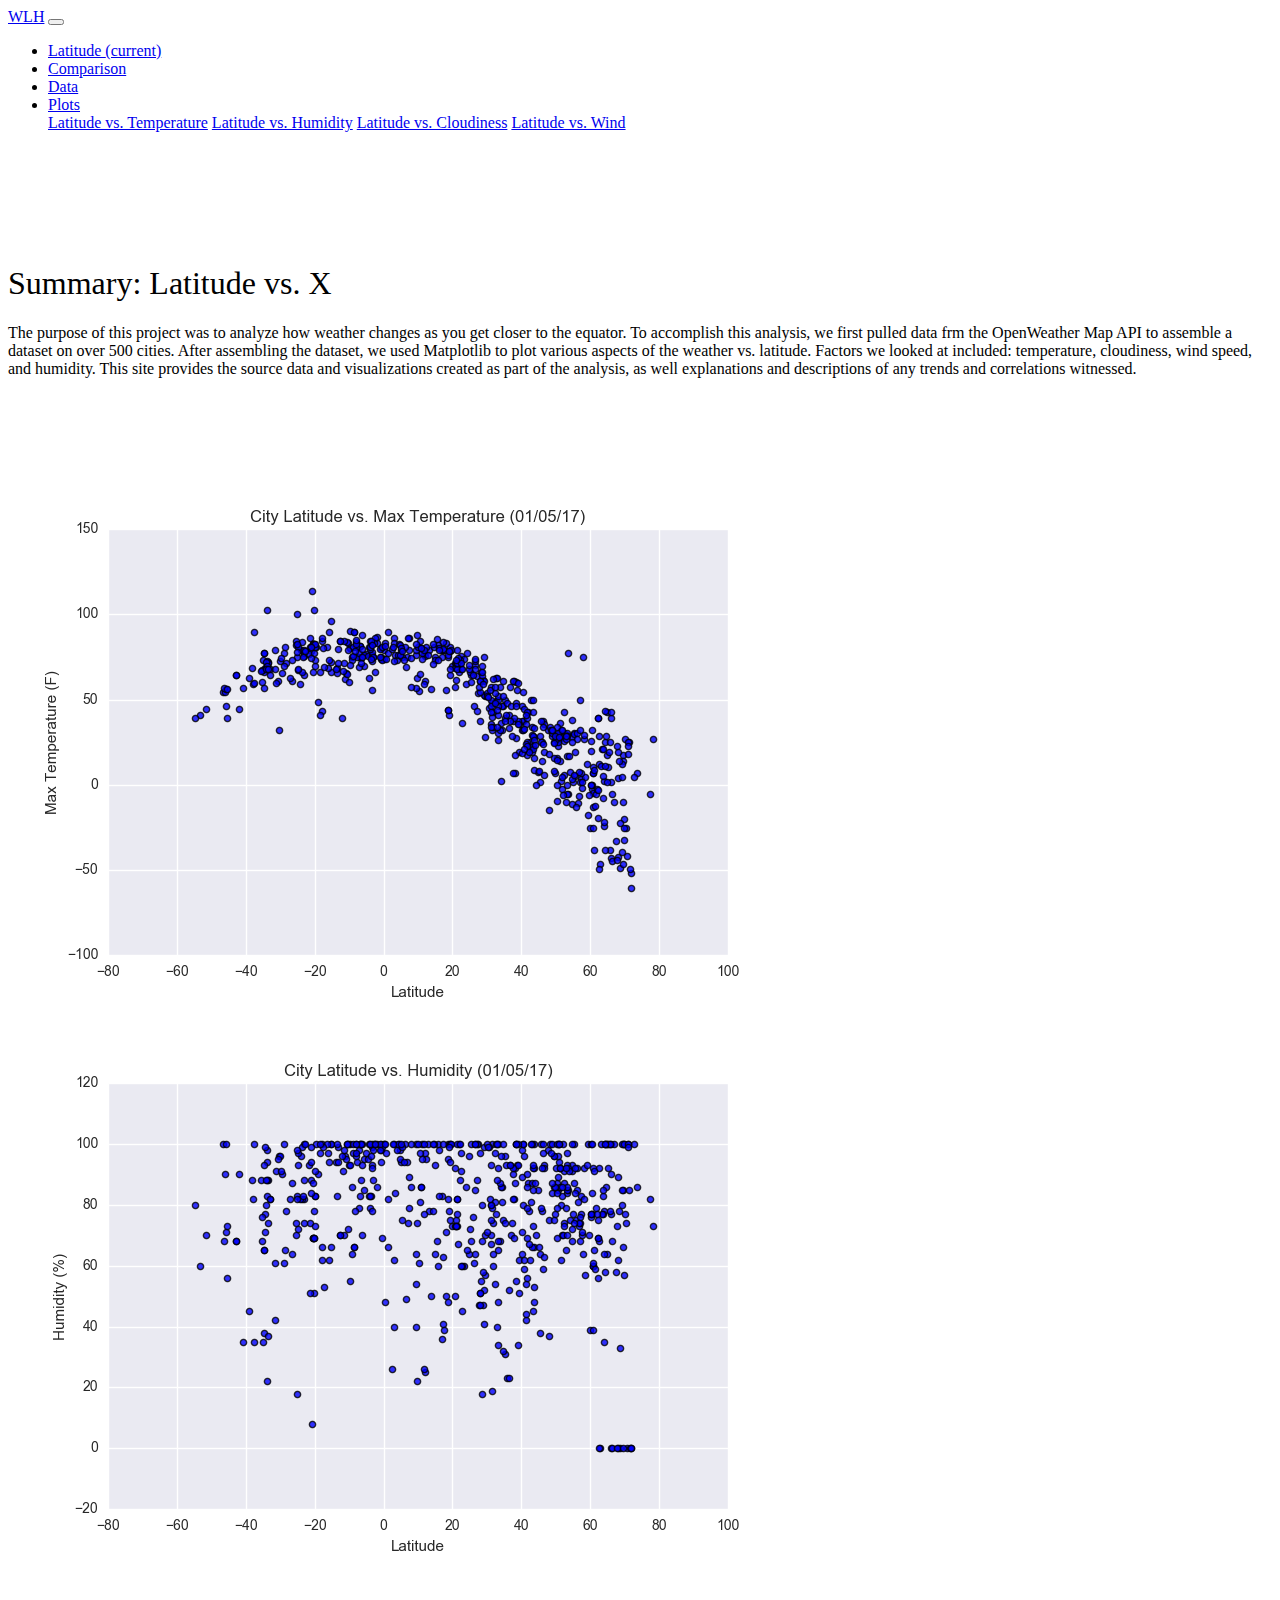
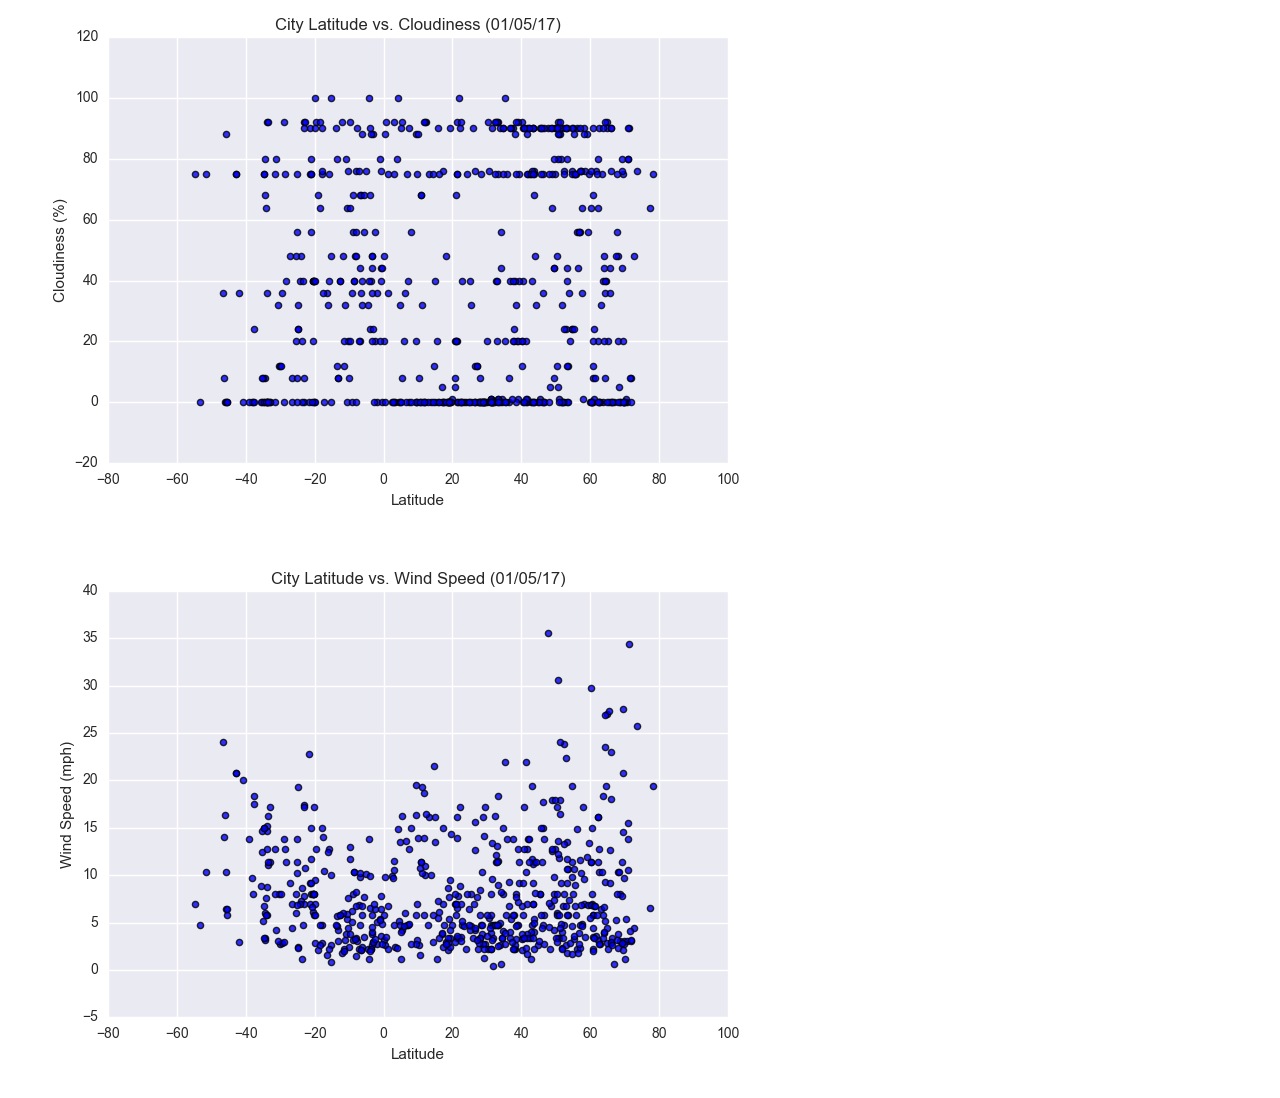
==== index.html @ 4f54cc08 "- Plays around with navbar" ====
<!DOCTYPE html>
<html lang="en-us">

<head>
    <meta charset="UTF-8">
    <meta name="viewport" content="width=device-width, initial-scale=1.0">

    <link rel="stylesheet" href="https://cdn.jsdelivr.net/npm/bootstrap@4.5.3/dist/css/bootstrap.min.css"
        integrity="sha384-TX8t27EcRE3e/ihU7zmQxVncDAy5uIKz4rEkgIXeMed4M0jlfIDPvg6uqKI2xXr2" crossorigin="anonymous">
    <link rel="stylesheet" href="style.css">
    <script src="https://code.jquery.com/jquery-3.3.1.slim.min.js" integrity="sha384-q8i/X+965DzO0rT7abK41JStQIAqVgRVzpbzo5smXKp4YfRvH+8abtTE1Pi6jizo" crossorigin="anonymous"></script>
<script src="https://cdnjs.cloudflare.com/ajax/libs/popper.js/1.14.7/umd/popper.min.js" integrity="sha384-UO2eT0CpHqdSJQ6hJty5KVphtPhzWj9WO1clHTMGa3JDZwrnQq4sF86dIHNDz0W1" crossorigin="anonymous"></script>
<script src="https://stackpath.bootstrapcdn.com/bootstrap/4.3.1/js/bootstrap.min.js" integrity="sha384-JjSmVgyd0p3pXB1rRibZUAYoIIy6OrQ6VrjIEaFf/nJGzIxFDsf4x0xIM+B07jRM" crossorigin="anonymous"></script>
<script> src="https://cdnjs.cloudflare.com/ajax/libs/popper.js/1.14.7/umd/popper.min.js"</script>

    <title>Watasha's Web Design Challenge</title>

    <!-- Bring in our bootstrap stylesheet -->

</head>



<body>

  <nav class="navbar navbar-expand-lg navbar-light bg-light">
    <a class="navbar-brand" target="_blank" href="https://github.com/walaha2002">WLH</a>
    <button class="navbar-toggler" type="button" data-toggle="collapse" data-target="#navbarNavDropdown" aria-controls="navbarNavDropdown" aria-expanded="false" aria-label="Toggle navigation">
      <span class="navbar-toggler-icon"></span>
    </button>
    <div class="collapse navbar-collapse" id="navbarNavDropdown">
      <ul class="navbar-nav">
        <li class="nav-item active">
          <a class="nav-link" href="#">Latitude <span class="sr-only">(current)</span></a>
        </li>
        <li class="nav-item">
          <a class="nav-link" target="_blank" href="comparisons.html">Comparison</a>
        </li>
        <li class="nav-item">
          <a class="nav-link"target="_blank" href="data.html">Data</a>
        </li>
        <li class="nav-item dropdown">
          <a class="nav-link dropdown-toggle" href="fig1_lat_temp.html" href="fig2_lat_humid.html" href="fig3_lat_cloud.html" href="fig4_lat_wind.html" id="navbarDropdownMenuLink" role="button" data-toggle="dropdown" aria-haspopup="true" aria-expanded="false">
            Plots
          </a>
          <div class="dropdown-menu" aria-labelledby="navbarDropdownMenuLink">
            <a class="dropdown-item"target="_blank" href="fig1_lat_temp.html">Latitude vs. Temperature</a>
            <a class="dropdown-item" target="_blank" href="fig2_lat_humid.html">Latitude vs. Humidity</a>
            <a class="dropdown-item" target="_blank" href="fig3_lat_cloud.html">Latitude vs. Cloudiness</a>
            <a class="dropdown-item" target="_blank" href="fig4_lat_wind.html">Latitude vs. Wind</a>
          </div>
        </li>
      </ul>
    </div>
  </nav>
   

    <div class="container">
        <div class="jumbotron">
            <h1>
                Summary: Latitude vs. X
            </h1>
            <p class="lead">
                The purpose of this project was to analyze how weather changes as you get closer to the equator.
                To accomplish this analysis, we first pulled data frm the OpenWeather Map API to assemble a dataset on
                over 500 cities.
                After assembling the dataset, we used Matplotlib to plot various aspects of the weather vs. latitude.
                Factors we looked at included: temperature, cloudiness, wind speed, and humidity.
                This site provides the source data and visualizations created as part of the analysis, as well
                explanations and descriptions of any trends and correlations witnessed.
            </p>
        </div>
    </div>


    <a target="_blank" href="./Visualizations/Fig1_Lat_Temp.png">
        <img src="./Visualizations/Fig1_Lat_Temp.png" alt="Pic Latitude vs Temp">
    </a>


    <a target="_blank" href="./Visualizations/Fig2_Lat_Humid.png">
        <img src="./Visualizations/Fig2_Lat_Humid.png" alt="Pic Latitude vs Temp">
    </a>

    <a target="_blank" href="./Visualizations/Fig3_Lat_Cloud.png">
        <img src="./Visualizations/Fig3_Lat_Cloud.png" alt="Pic Latitude vs Temp">
    </a>
    <a target="_blank" href="./Visualizations/Fig4_Lat_Wind.png">
        <img src="./Visualizations/Fig4_Lat_Wind.png" alt="Pic Latitude vs Temp">
    </a>

    <br>

</body>

</html>
---- style.css ----
.jumbotron {
  padding-top: 3rem;
  padding-bottom: 3rem;
  margin-bottom: 0;
  background-color: #fff;
  align-content:right;
}

@media (min-width: 768px) {
  .jumbotron {
    padding-top: 6rem;
    padding-bottom: 6rem;
  }
}

.jumbotron p:last-child {
  margin-bottom: 0;
}

.jumbotron h1 {
  font-weight: 500;
  
}

.jumbotron .container {
  max-width: 40rem;
}

footer {
  padding-top: 3rem;
  padding-bottom: 3rem;
}

footer p {
  margin-bottom: .25rem;
}
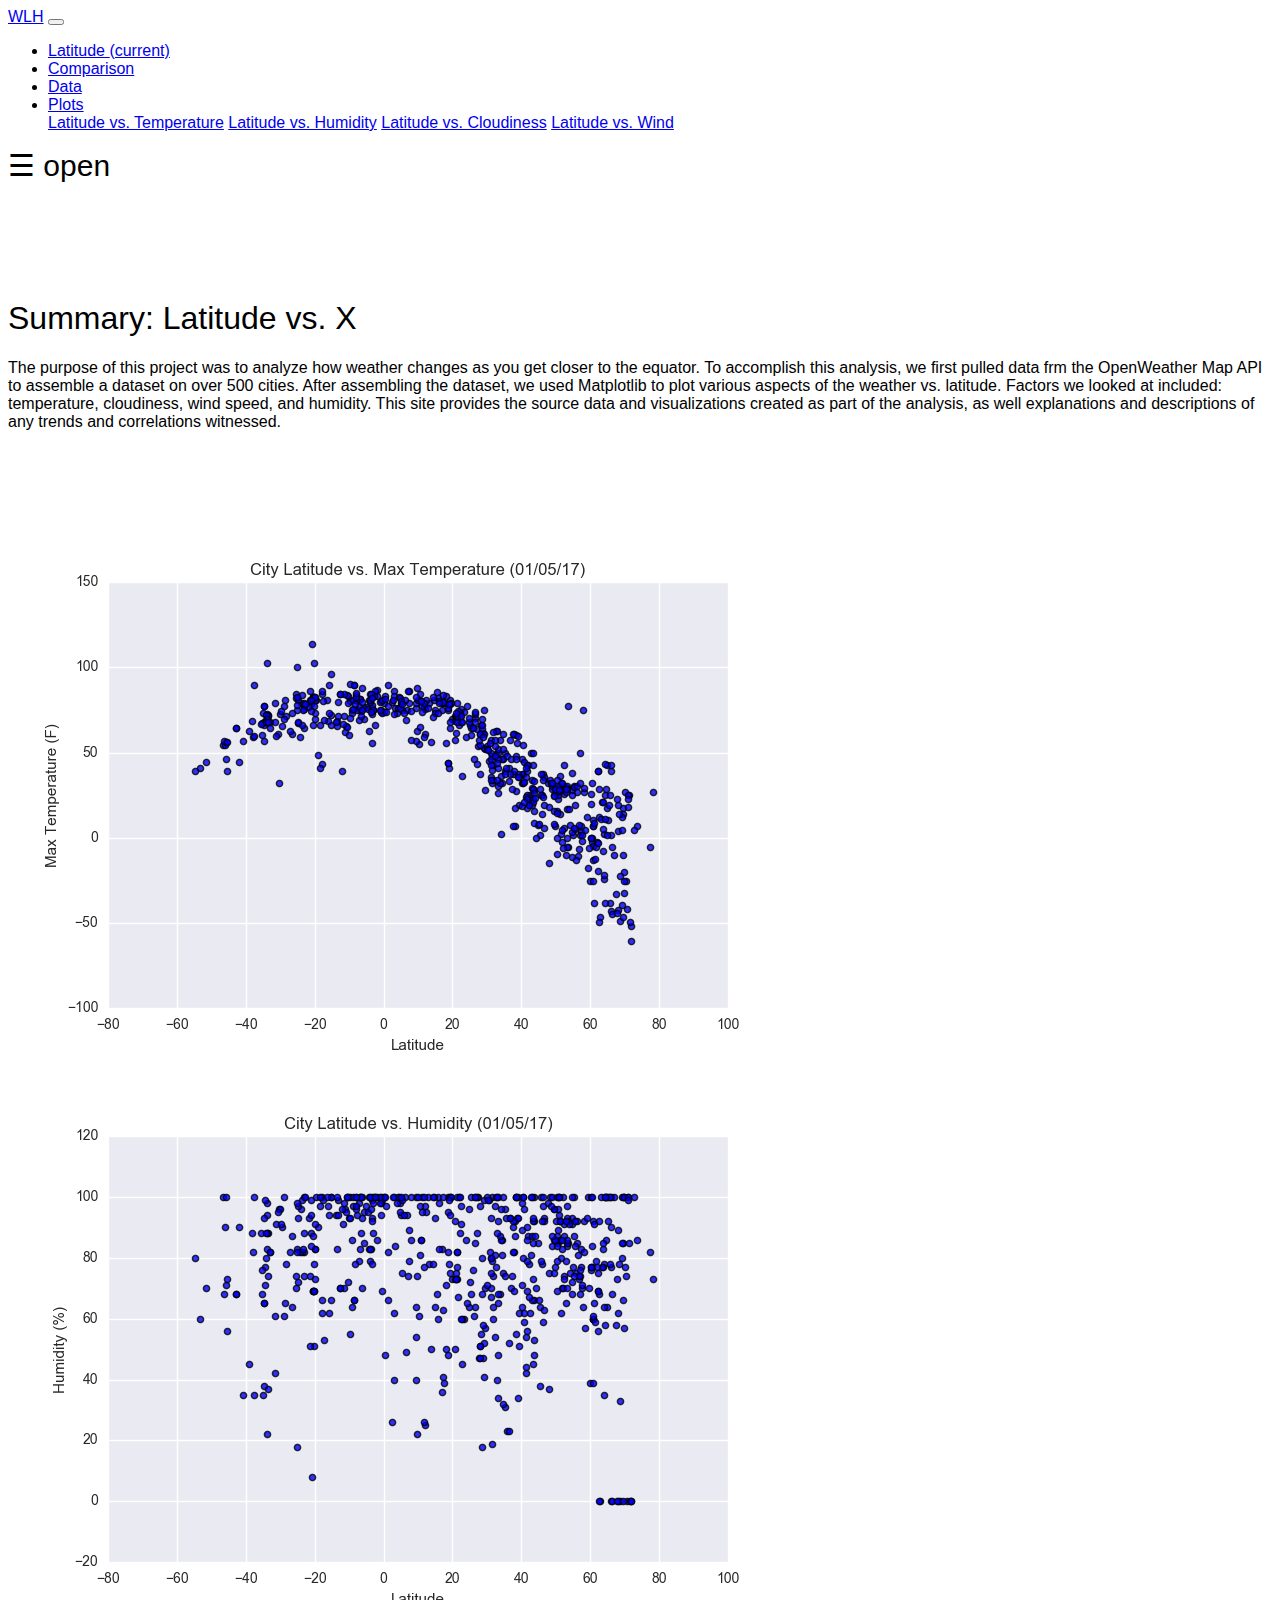
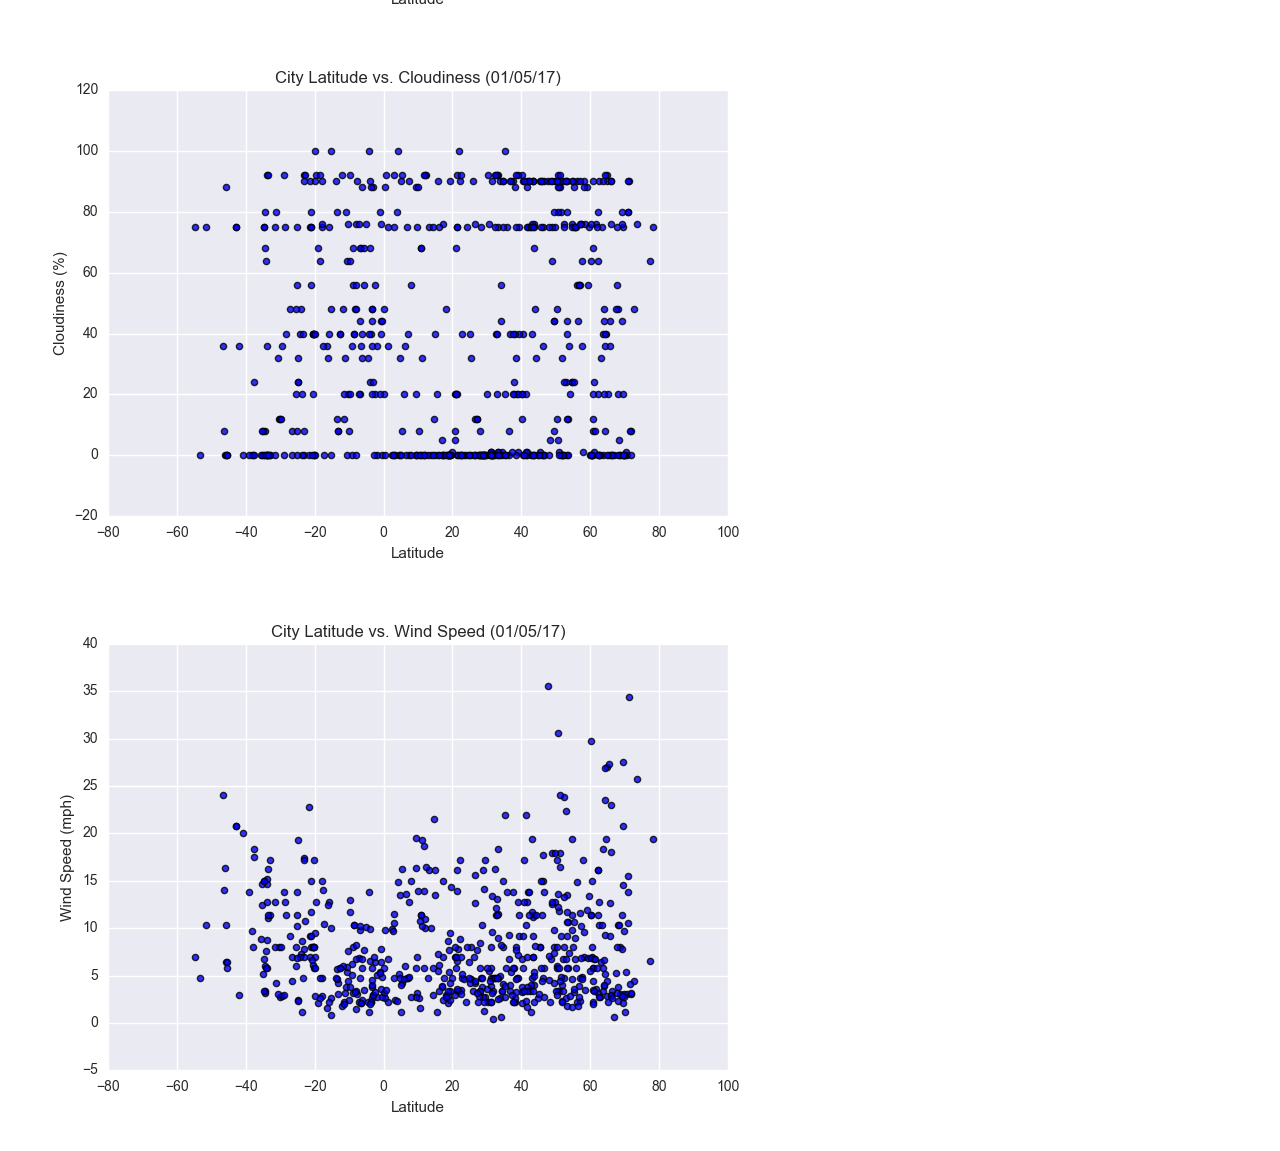
==== commit 62b61a78: "- Adds Sidebar Navigation to home page" ====
--- a/index.html
+++ b/index.html
@@ -8,52 +8,135 @@
     <link rel="stylesheet" href="https://cdn.jsdelivr.net/npm/bootstrap@4.5.3/dist/css/bootstrap.min.css"
         integrity="sha384-TX8t27EcRE3e/ihU7zmQxVncDAy5uIKz4rEkgIXeMed4M0jlfIDPvg6uqKI2xXr2" crossorigin="anonymous">
     <link rel="stylesheet" href="style.css">
-    <script src="https://code.jquery.com/jquery-3.3.1.slim.min.js" integrity="sha384-q8i/X+965DzO0rT7abK41JStQIAqVgRVzpbzo5smXKp4YfRvH+8abtTE1Pi6jizo" crossorigin="anonymous"></script>
-<script src="https://cdnjs.cloudflare.com/ajax/libs/popper.js/1.14.7/umd/popper.min.js" integrity="sha384-UO2eT0CpHqdSJQ6hJty5KVphtPhzWj9WO1clHTMGa3JDZwrnQq4sF86dIHNDz0W1" crossorigin="anonymous"></script>
-<script src="https://stackpath.bootstrapcdn.com/bootstrap/4.3.1/js/bootstrap.min.js" integrity="sha384-JjSmVgyd0p3pXB1rRibZUAYoIIy6OrQ6VrjIEaFf/nJGzIxFDsf4x0xIM+B07jRM" crossorigin="anonymous"></script>
-<script> src="https://cdnjs.cloudflare.com/ajax/libs/popper.js/1.14.7/umd/popper.min.js"</script>
+    <script src="https://code.jquery.com/jquery-3.3.1.slim.min.js"
+        integrity="sha384-q8i/X+965DzO0rT7abK41JStQIAqVgRVzpbzo5smXKp4YfRvH+8abtTE1Pi6jizo"
+        crossorigin="anonymous"></script>
+    <script src="https://cdnjs.cloudflare.com/ajax/libs/popper.js/1.14.7/umd/popper.min.js"
+        integrity="sha384-UO2eT0CpHqdSJQ6hJty5KVphtPhzWj9WO1clHTMGa3JDZwrnQq4sF86dIHNDz0W1"
+        crossorigin="anonymous"></script>
+    <script src="https://stackpath.bootstrapcdn.com/bootstrap/4.3.1/js/bootstrap.min.js"
+        integrity="sha384-JjSmVgyd0p3pXB1rRibZUAYoIIy6OrQ6VrjIEaFf/nJGzIxFDsf4x0xIM+B07jRM"
+        crossorigin="anonymous"></script>
+    <script> src = "https://cdnjs.cloudflare.com/ajax/libs/popper.js/1.14.7/umd/popper.min.js"</script>
+
+    <!--Font Awesome JS-->
+    <script defer src="https://use.fontawesome.com/releases/v5.0.13/js/solid.js"
+        integrity="sha384-tzzSw1/Vo+0N5UhStP3bvwWPq+uvzCMfrN1fEFe+xBmv1C/AtVX5K0uZtmcHitFZ"
+        crossorigin="anonymous"></script>
+    <script defer src="https://use.fontawesome.com/releases/v5.0.13/js/fontawesome.js"
+        integrity="sha384-6OIrr52G08NpOFSZdxxz1xdNSndlD4vdcf/q2myIUVO0VsqaGHJsB0RaBE01VTOY"
+        crossorigin="anonymous"></script>
 
     <title>Watasha's Web Design Challenge</title>
 
     <!-- Bring in our bootstrap stylesheet -->
 
+    <style>
+        body {
+            font-family: "Lato", sans-serif;
+        }
+
+        .sidenav {
+            height: 100%;
+            width: 0;
+            position: fixed;
+            z-index: 1;
+            top: 0;
+            right: 0;
+            background-color: #111;
+            overflow-x: hidden;
+            transition: 0.5s;
+            padding-top: 60px;
+        }
+
+        .sidenav a {
+            padding: 8px 8px 8px 32px;
+            text-decoration: none;
+            font-size: 18px;
+            color: #818181;
+            display: block;
+            transition: 0.3s;
+        }
+
+        .sidenav a:hover {
+            color: #f1f1f1;
+        }
+
+        .sidenav .closebtn {
+            position: absolute;
+            top: 0;
+            right: 25px;
+            font-size: 36px;
+            margin-left: 50px;
+        }
+
+        @media screen and (max-height: 450px) {
+            .sidenav {
+                padding-top: 15px;
+            }
+
+            .sidenav a {
+                font-size: 18px;
+            }
+        }
+    </style>
+
 </head>
-
-
 
 <body>
 
-  <nav class="navbar navbar-expand-lg navbar-light bg-light">
-    <a class="navbar-brand" target="_blank" href="https://github.com/walaha2002">WLH</a>
-    <button class="navbar-toggler" type="button" data-toggle="collapse" data-target="#navbarNavDropdown" aria-controls="navbarNavDropdown" aria-expanded="false" aria-label="Toggle navigation">
-      <span class="navbar-toggler-icon"></span>
-    </button>
-    <div class="collapse navbar-collapse" id="navbarNavDropdown">
-      <ul class="navbar-nav">
-        <li class="nav-item active">
-          <a class="nav-link" href="#">Latitude <span class="sr-only">(current)</span></a>
-        </li>
-        <li class="nav-item">
-          <a class="nav-link" target="_blank" href="comparisons.html">Comparison</a>
-        </li>
-        <li class="nav-item">
-          <a class="nav-link"target="_blank" href="data.html">Data</a>
-        </li>
-        <li class="nav-item dropdown">
-          <a class="nav-link dropdown-toggle" href="fig1_lat_temp.html" href="fig2_lat_humid.html" href="fig3_lat_cloud.html" href="fig4_lat_wind.html" id="navbarDropdownMenuLink" role="button" data-toggle="dropdown" aria-haspopup="true" aria-expanded="false">
-            Plots
-          </a>
-          <div class="dropdown-menu" aria-labelledby="navbarDropdownMenuLink">
-            <a class="dropdown-item"target="_blank" href="fig1_lat_temp.html">Latitude vs. Temperature</a>
-            <a class="dropdown-item" target="_blank" href="fig2_lat_humid.html">Latitude vs. Humidity</a>
-            <a class="dropdown-item" target="_blank" href="fig3_lat_cloud.html">Latitude vs. Cloudiness</a>
-            <a class="dropdown-item" target="_blank" href="fig4_lat_wind.html">Latitude vs. Wind</a>
-          </div>
-        </li>
-      </ul>
+    <nav class="navbar navbar-expand-lg navbar-light bg-light">
+        <a class="navbar-brand" target="_blank" href="https://github.com/walaha2002">WLH</a>
+        <button class="navbar-toggler" type="button" data-toggle="collapse" data-target="#navbarNavDropdown"
+            aria-controls="navbarNavDropdown" aria-expanded="false" aria-label="Toggle navigation">
+            <span class="navbar-toggler-icon"></span>
+        </button>
+        <div class="collapse navbar-collapse" id="navbarNavDropdown">
+            <ul class="navbar-nav">
+                <li class="nav-item active">
+                    <a class="nav-link" href="#">Latitude <span class="sr-only">(current)</span></a>
+                </li>
+                <li class="nav-item">
+                    <a class="nav-link" target="_blank" href="comparisons.html">Comparison</a>
+                </li>
+                <li class="nav-item">
+                    <a class="nav-link" target="_blank" href="data.html">Data</a>
+                </li>
+                <li class="nav-item dropdown">
+                    <a class="nav-link dropdown-toggle" href="fig1_lat_temp.html" href="fig2_lat_humid.html"
+                        href="fig3_lat_cloud.html" href="fig4_lat_wind.html" id="navbarDropdownMenuLink" role="button"
+                        data-toggle="dropdown" aria-haspopup="true" aria-expanded="false">
+                        Plots
+                    </a>
+                    <div class="dropdown-menu" aria-labelledby="navbarDropdownMenuLink">
+                        <a class="dropdown-item" target="_blank" href="fig1_lat_temp.html">Latitude vs. Temperature</a>
+                        <a class="dropdown-item" target="_blank" href="fig2_lat_humid.html">Latitude vs. Humidity</a>
+                        <a class="dropdown-item" target="_blank" href="fig3_lat_cloud.html">Latitude vs. Cloudiness</a>
+                        <a class="dropdown-item" target="_blank" href="fig4_lat_wind.html">Latitude vs. Wind</a>
+                    </div>
+                </li>
+            </ul>
+        </div>
+    </nav>
+    <div id="mySidenav" class="sidenav">
+        <a href="javascript:void(0)" class="closebtn" onclick="closeNav()">&times;</a>
+        <a href="fig1_lat_temp.html"><img src="./Visualizations/Fig1_Lat_Temp_Sidebar.png">Latitude vs. Temp</a>
+        <a href="fig2_lat_humid.html"><img src="./Visualizations/Fig2_Lat_Humid_Sidebar.PNG">Latitude vs. Humidity</a>
+        <a href="fig3_lat_cloud.html"><img src="./Visualizations/Fig3_Lat_Cloud_SideBar.PNG">Latitude vs. Cloudiness</a>
+        <a href="fig4_lat_wind.html"><img src="./Visualizations/Fig4_Lat_Wind_SideBar.PNG">Latitude vs. Wind</a>
     </div>
-  </nav>
-   
+
+    <span style="font-size:30px;cursor:pointer" onclick="openNav()">&#9776; open</span>
+
+    <script>
+        function openNav() {
+            document.getElementById("mySidenav").style.width = "250px";
+        }
+
+        function closeNav() {
+            document.getElementById("mySidenav").style.width = "0";
+        }
+    </script>
 
     <div class="container">
         <div class="jumbotron">
@@ -91,6 +174,8 @@
 
     <br>
 
+
+
 </body>
 
 </html>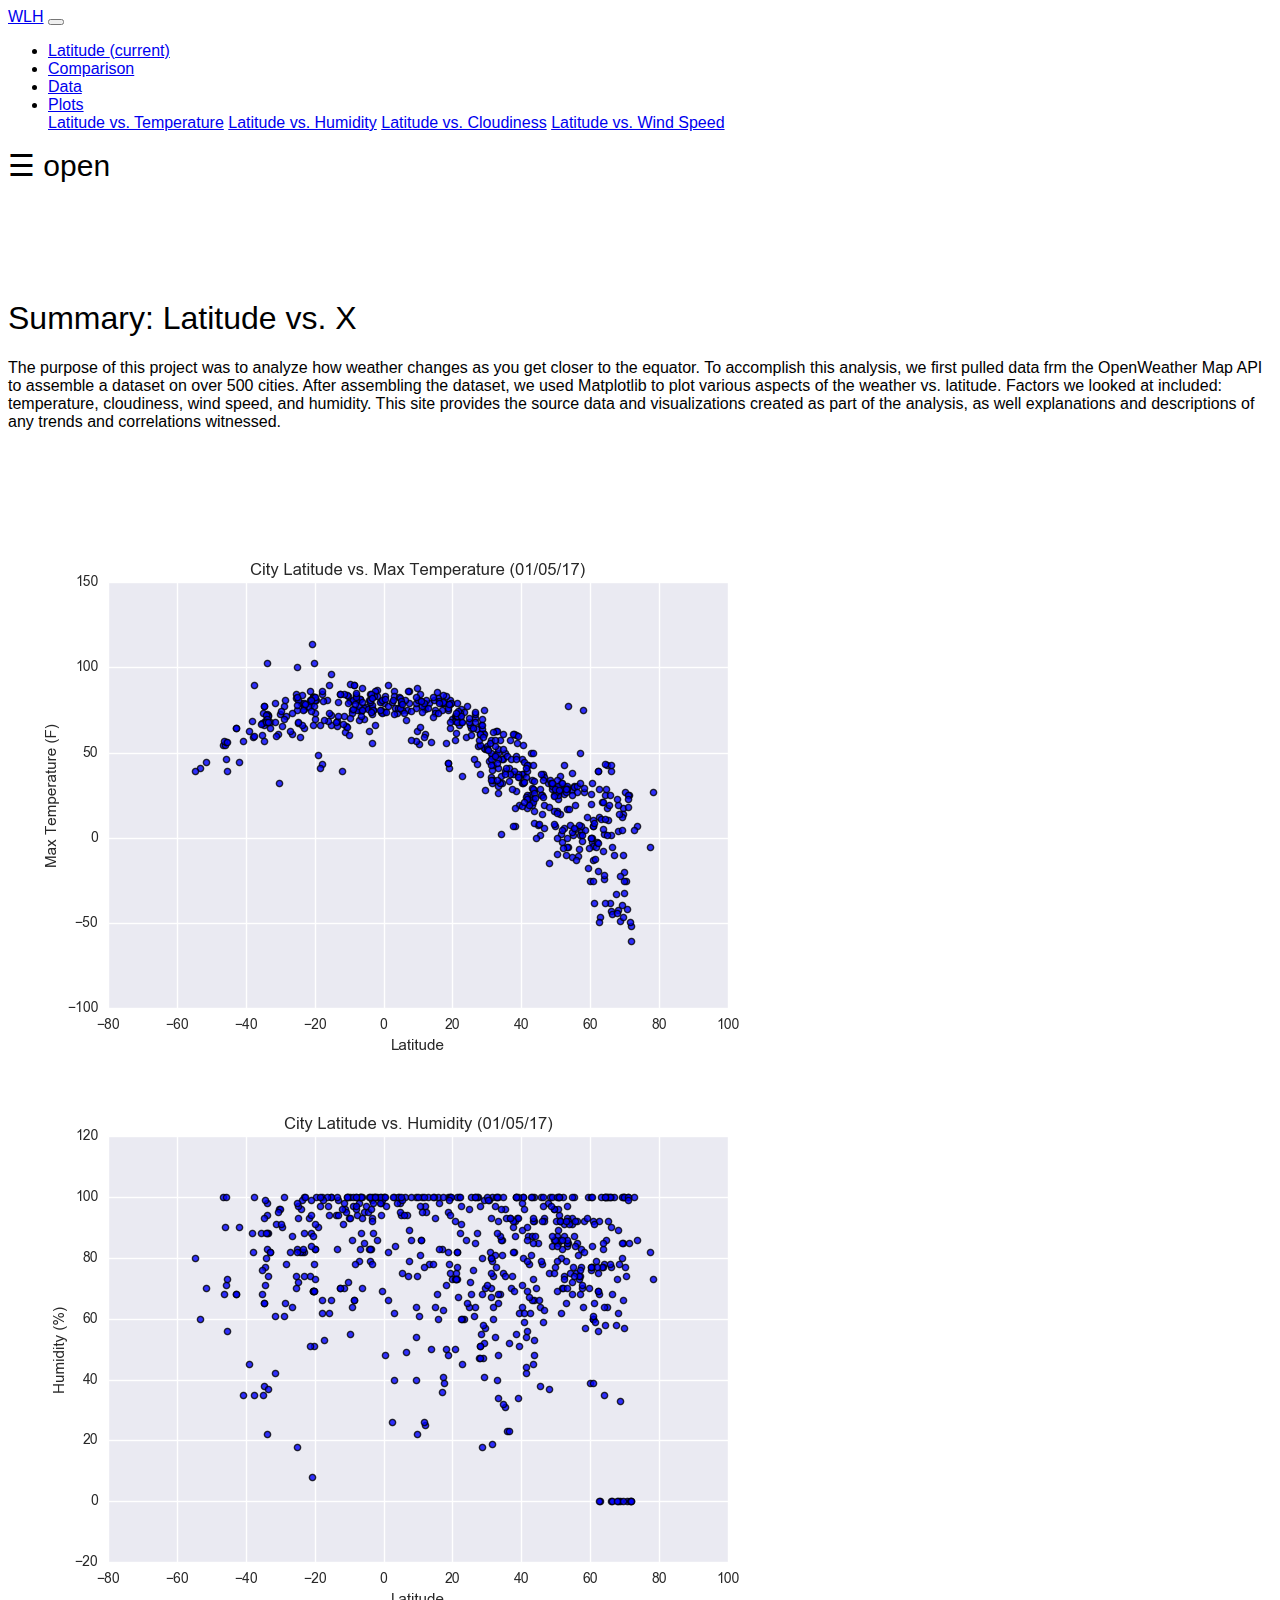
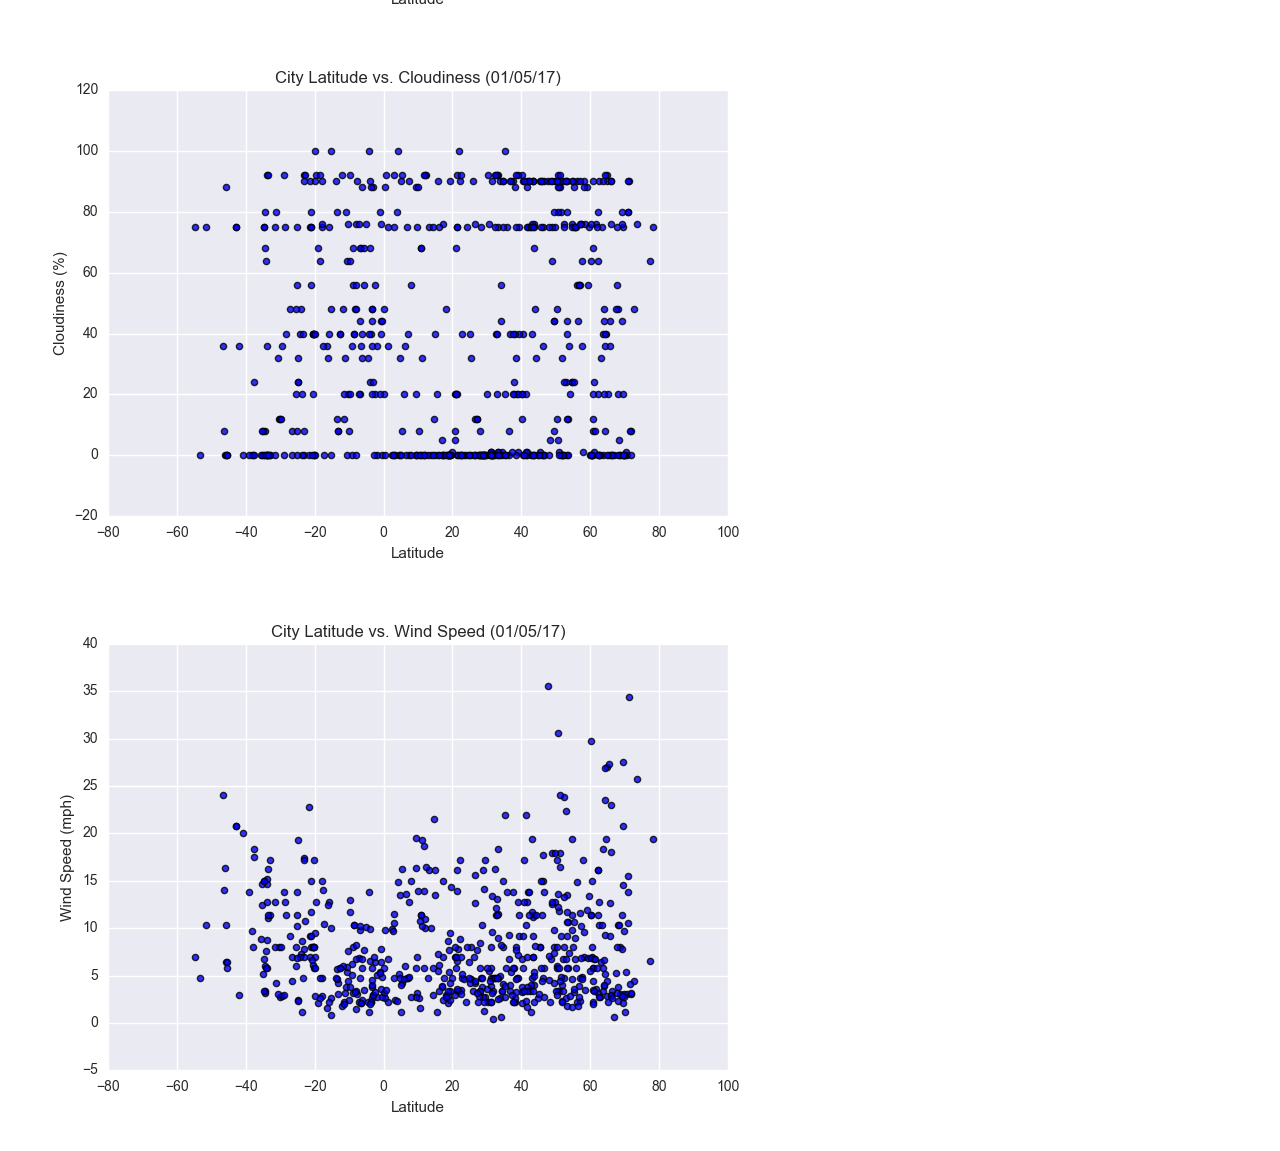
==== commit 046b8923: "- Small tweaks to pages" ====
--- a/index.html
+++ b/index.html
@@ -112,7 +112,7 @@
                         <a class="dropdown-item" target="_blank" href="fig1_lat_temp.html">Latitude vs. Temperature</a>
                         <a class="dropdown-item" target="_blank" href="fig2_lat_humid.html">Latitude vs. Humidity</a>
                         <a class="dropdown-item" target="_blank" href="fig3_lat_cloud.html">Latitude vs. Cloudiness</a>
-                        <a class="dropdown-item" target="_blank" href="fig4_lat_wind.html">Latitude vs. Wind</a>
+                        <a class="dropdown-item" target="_blank" href="fig4_lat_wind.html">Latitude vs. Wind Speed</a>
                     </div>
                 </li>
             </ul>
@@ -120,10 +120,10 @@
     </nav>
     <div id="mySidenav" class="sidenav">
         <a href="javascript:void(0)" class="closebtn" onclick="closeNav()">&times;</a>
-        <a href="fig1_lat_temp.html"><img src="./Visualizations/Fig1_Lat_Temp_Sidebar.png">Latitude vs. Temp</a>
+        <a href="fig1_lat_temp.html"><img src="./Visualizations/Fig1_Lat_Temp_Sidebar.png">Latitude vs. Temperature</a>
         <a href="fig2_lat_humid.html"><img src="./Visualizations/Fig2_Lat_Humid_Sidebar.PNG">Latitude vs. Humidity</a>
         <a href="fig3_lat_cloud.html"><img src="./Visualizations/Fig3_Lat_Cloud_SideBar.PNG">Latitude vs. Cloudiness</a>
-        <a href="fig4_lat_wind.html"><img src="./Visualizations/Fig4_Lat_Wind_SideBar.PNG">Latitude vs. Wind</a>
+        <a href="fig4_lat_wind.html"><img src="./Visualizations/Fig4_Lat_Wind_SideBar.PNG">Latitude vs. Wind Speed</a>
     </div>
 
     <span style="font-size:30px;cursor:pointer" onclick="openNav()">&#9776; open</span>
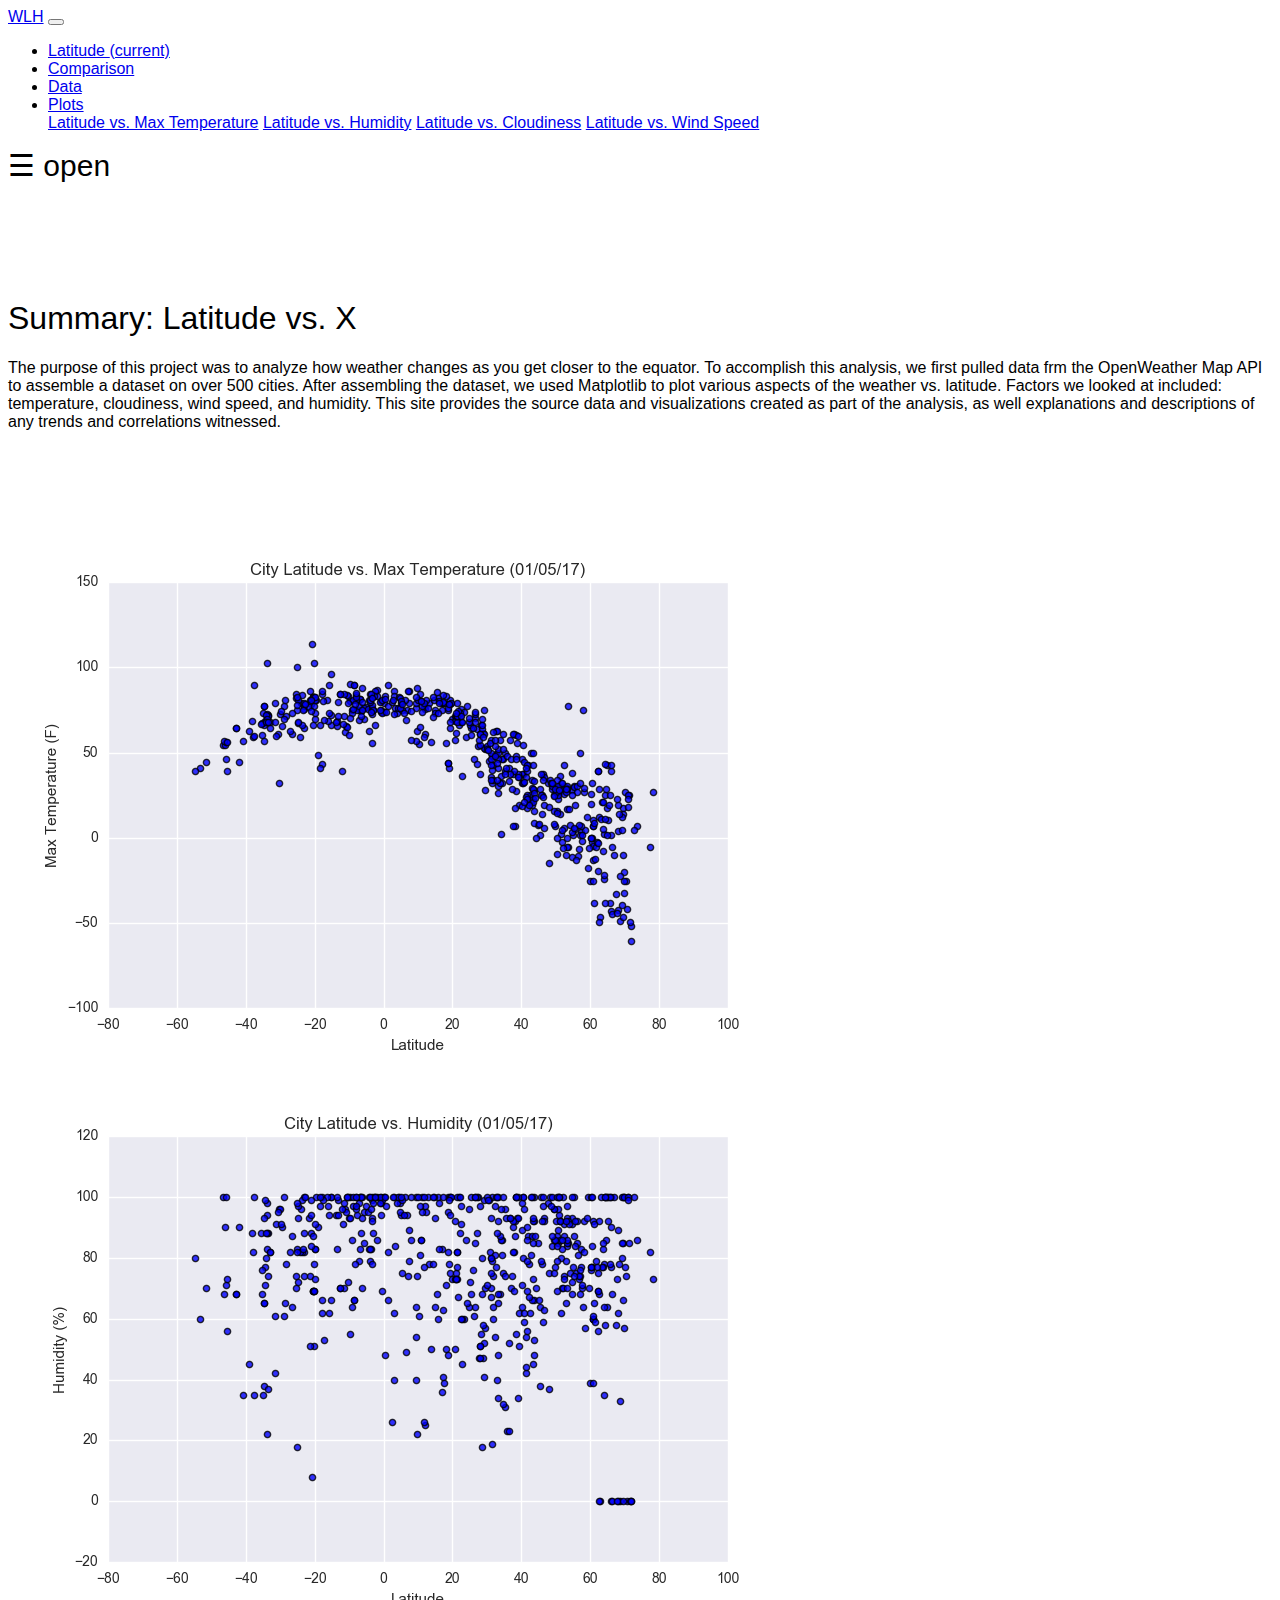
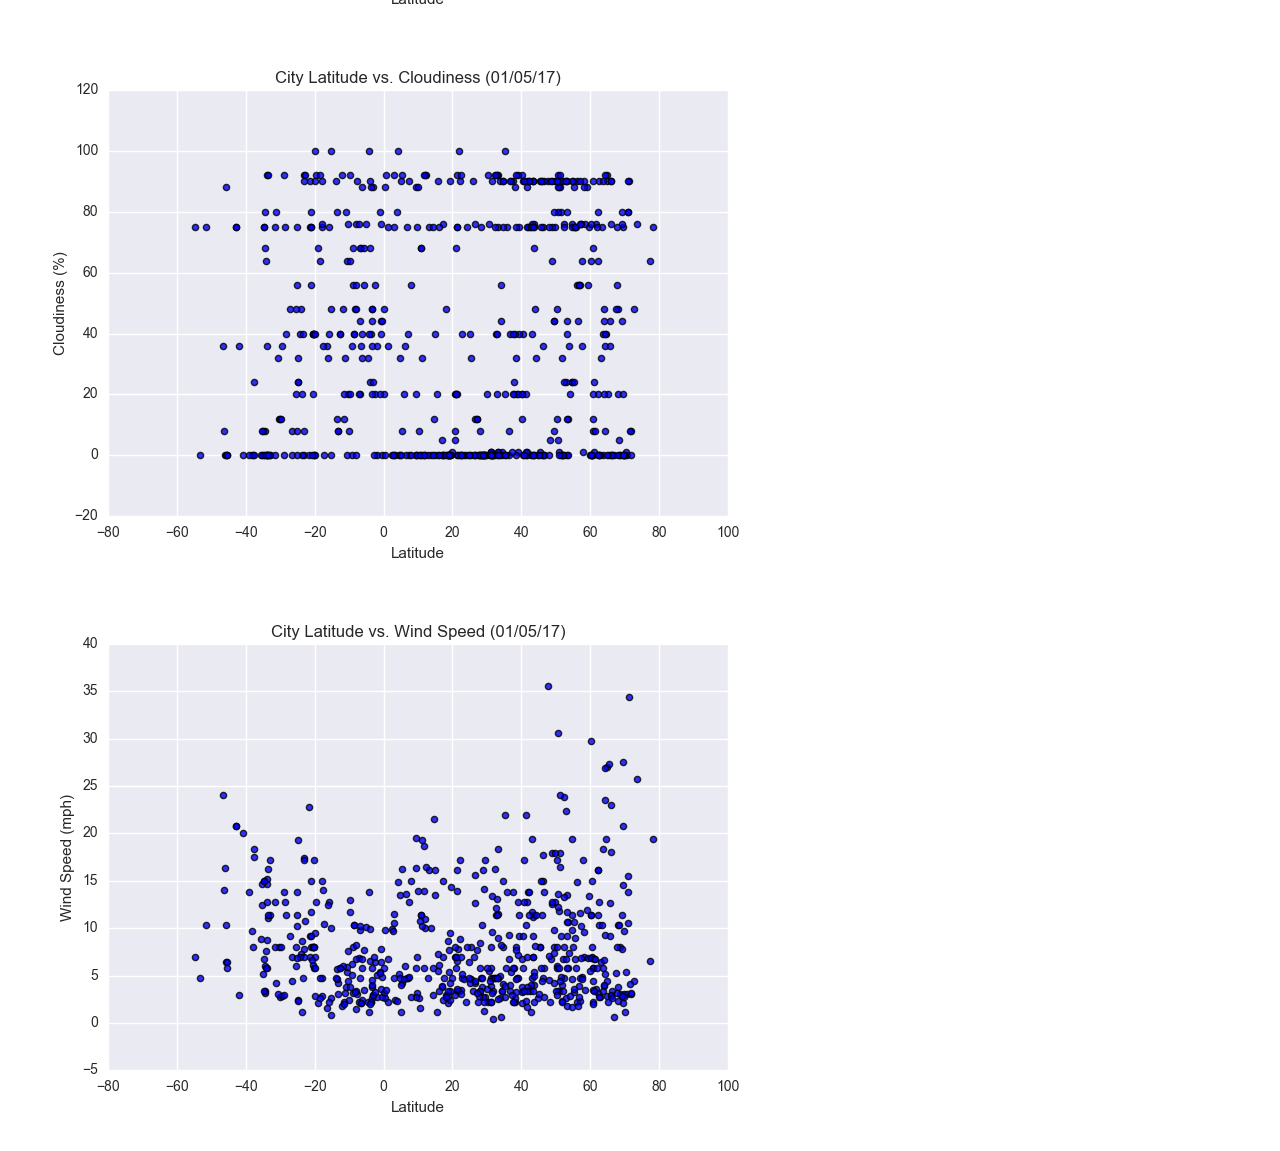
==== commit 669145c9: "- Adds comments to code" ====
--- a/index.html
+++ b/index.html
@@ -4,6 +4,8 @@
 <head>
     <meta charset="UTF-8">
     <meta name="viewport" content="width=device-width, initial-scale=1.0">
+
+    <!-- Bring in our bootstrap stylesheet and required scripts -->
 
     <link rel="stylesheet" href="https://cdn.jsdelivr.net/npm/bootstrap@4.5.3/dist/css/bootstrap.min.css"
         integrity="sha384-TX8t27EcRE3e/ihU7zmQxVncDAy5uIKz4rEkgIXeMed4M0jlfIDPvg6uqKI2xXr2" crossorigin="anonymous">
@@ -29,7 +31,7 @@
 
     <title>Watasha's Web Design Challenge</title>
 
-    <!-- Bring in our bootstrap stylesheet -->
+    <!--Bootstrap styles for sidebar navigation-->
 
     <style>
         body {
@@ -84,7 +86,7 @@
 </head>
 
 <body>
-
+<!--Bootstrap code for navbar creation-->
     <nav class="navbar navbar-expand-lg navbar-light bg-light">
         <a class="navbar-brand" target="_blank" href="https://github.com/walaha2002">WLH</a>
         <button class="navbar-toggler" type="button" data-toggle="collapse" data-target="#navbarNavDropdown"
@@ -109,7 +111,7 @@
                         Plots
                     </a>
                     <div class="dropdown-menu" aria-labelledby="navbarDropdownMenuLink">
-                        <a class="dropdown-item" target="_blank" href="fig1_lat_temp.html">Latitude vs. Temperature</a>
+                        <a class="dropdown-item" target="_blank" href="fig1_lat_temp.html">Latitude vs. Max Temperature</a>
                         <a class="dropdown-item" target="_blank" href="fig2_lat_humid.html">Latitude vs. Humidity</a>
                         <a class="dropdown-item" target="_blank" href="fig3_lat_cloud.html">Latitude vs. Cloudiness</a>
                         <a class="dropdown-item" target="_blank" href="fig4_lat_wind.html">Latitude vs. Wind Speed</a>
@@ -118,6 +120,8 @@
             </ul>
         </div>
     </nav>
+
+    <!--Creates dropdown menu for visualizations-->
     <div id="mySidenav" class="sidenav">
         <a href="javascript:void(0)" class="closebtn" onclick="closeNav()">&times;</a>
         <a href="fig1_lat_temp.html"><img src="./Visualizations/Fig1_Lat_Temp_Sidebar.png">Latitude vs. Temperature</a>
@@ -126,8 +130,10 @@
         <a href="fig4_lat_wind.html"><img src="./Visualizations/Fig4_Lat_Wind_SideBar.PNG">Latitude vs. Wind Speed</a>
     </div>
 
+<!--Bootstrap code to open sidebar-->
     <span style="font-size:30px;cursor:pointer" onclick="openNav()">&#9776; open</span>
 
+    <!--Required Bootstrap scripts for navbar-->
     <script>
         function openNav() {
             document.getElementById("mySidenav").style.width = "250px";
@@ -138,6 +144,7 @@
         }
     </script>
 
+<!--Bootstrap code for Album theme-->
     <div class="container">
         <div class="jumbotron">
             <h1>
@@ -155,6 +162,7 @@
         </div>
     </div>
 
+<!--Code to add images of plots-->
 
     <a target="_blank" href="./Visualizations/Fig1_Lat_Temp.png">
         <img src="./Visualizations/Fig1_Lat_Temp.png" alt="Pic Latitude vs Temp">
